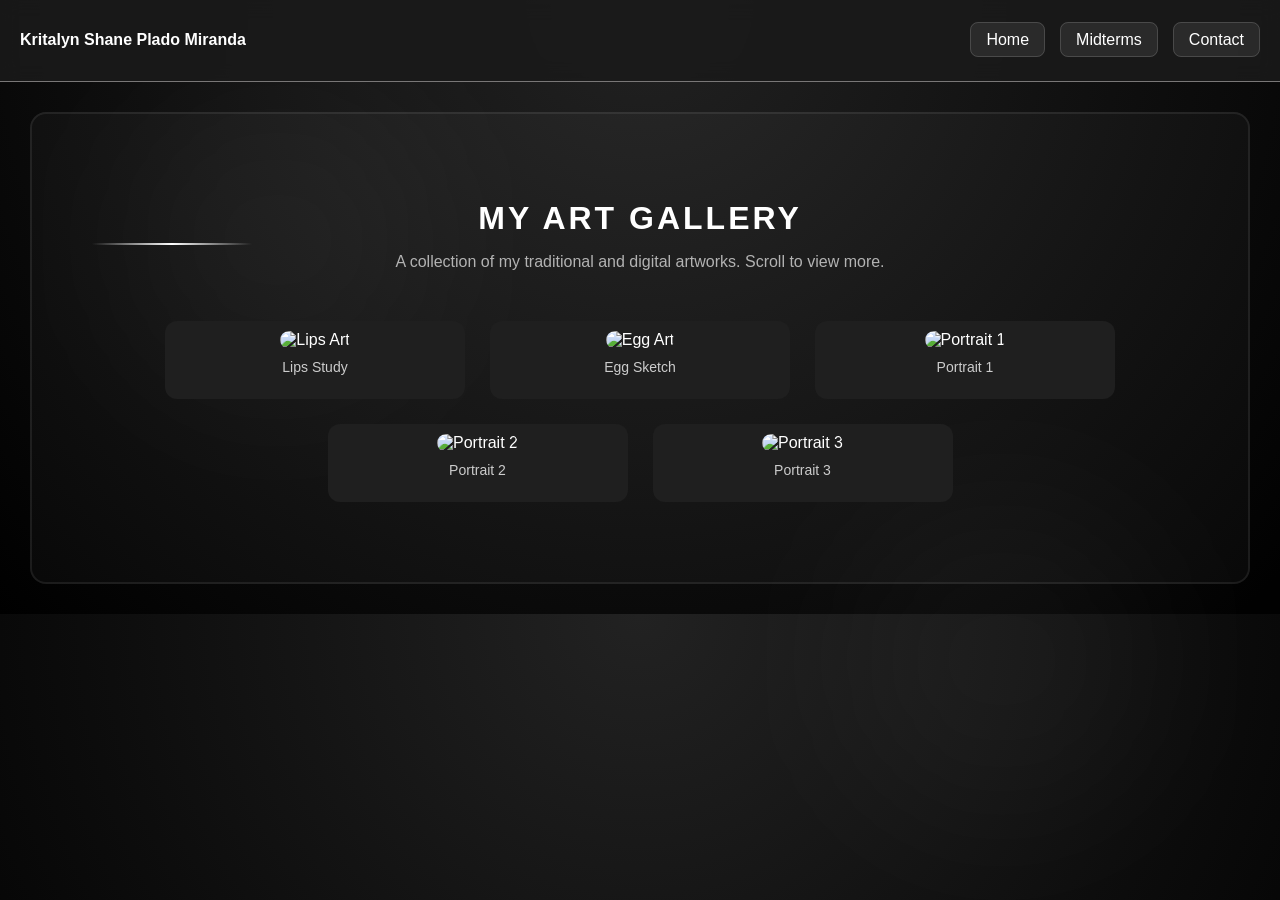
==== art.html @ f17dd1c7 "Add files via upload" ====
<!DOCTYPE html>
<html lang="en">
<head>
    <meta charset="UTF-8">
    <title>My Art | Kritalyn Shane Miranda</title>
    <link rel="stylesheet" href="style.css">
</head>

<body>

<nav>
    <h4>Kritalyn Shane Plado Miranda</h4>
    <ul>
        <li><a href="index.html#home">Home</a></li>
        <li><a href="index.html#projects">Midterms</a></li>
        <li><a href="index.html#contact">Contact</a></li>
    </ul>
</nav>

<!-- ART SECTION -->
<section id="art">
    <h2>MY ART GALLERY</h2>

    <p class="art-desc">
        A collection of my traditional and digital artworks. Scroll to view more.
    </p>

    <div class="art-grid">

        <div class="art-card">
            <img src="images/lips.jpg" alt="Lips Art">
            <p>Lips Study</p>
        </div>

        <div class="art-card">
            <img src="images/egg.jpg" alt="Egg Art">
            <p>Egg Sketch</p>
        </div>

        <div class="art-card">
            <img src="images/PortraitHandDrawn1.jpg" alt="Portrait 1">
            <p>Portrait 1</p>
        </div>

        <div class="art-card">
            <img src="images/PortraitHandDrawn2.jpg" alt="Portrait 2">
            <p>Portrait 2</p>
        </div>

        <div class="art-card">
            <img src="images/PortraitHandDrawn3.jpg" alt="Portrait 3">
            <p>Portrait 3</p>
        </div>

    </div>
</section>

</body>
</html>
---- style.css ----
body {
    font-family: Arial;
    background: linear-gradient(to bottom, #0d0d0d, #1a1a1a);
    color: white;
    margin: 0;
}

/* NAVBAR */
nav {
    display: flex;
    justify-content: space-between;
    align-items: center;
    padding: 10px 20px;
    background: rgba(26, 26, 26, 0.9);
    backdrop-filter: blur(10px);
    position: sticky;
    top: 0;
    z-index: 1000;
    border-bottom: 1px solid #797777;
}

.logo {
    display: flex;
    align-items: center;
    gap: 10px;
    font-weight: 600;
}

.logo img {
    width: 32px;
    height: 32px;
    object-fit: cover;
    border-radius: 50%;
}

body {
    font-family: 'Poppins', Arial, sans-serif;  
    background: radial-gradient(circle at top, #222 0%, #0d0d0d 60%, #000 100%);
    color: white;
    margin: 0;
}

nav ul {
    list-style: none;
    display: flex;
    gap: 15px;
    margin: 0;
    padding: 0;
}

nav h4 i {
    margin-right: 10px;
    color: #ffffff;
}

.section-title {
    display: flex;
    align-items: center;
    gap: 10px;
}

.section-title img {
    width: 45px;   /* adjust size here */
    height: 45px;
    border-radius: 50%;

    object-fit: cover;
}

nav a {
    color: white;
    text-decoration: none;
    background: rgba(255, 255, 255, 0.08);
    padding: 8px 15px;
    border-radius: 8px;
    border: 1px solid rgba(255, 255, 255, 0.15);
    transition: 0.3s ease;
    font-weight: 500;
}

nav a:hover {
    background: #555;
}

.logo {
    display: flex;
    align-items: center;
    gap: 10px;
}

.logo-icon {
    width: 32px;
    height: 32px;
    display: flex;
    align-items: center;
    justify-content: center;

    background: rgba(255,255,255,0.1);
    border: 1px solid rgba(255,255,255,0.2);
    border-radius: 50%;
}

/* PROFILE */
.profile {
    width: 500px;
    height: 350px;
    border-radius: 15px;
    object-fit: cover;
    display: block;
    margin: 30px auto;
    border: 5px solid #333;
    box-shadow: 0 0 25px rgba(155, 153, 153, 0.506);
    transition: transform 0.3s;
}

.profile:hover {
    transform: scale(1.05);
}

/* SECTIONS */
section {
    padding: 50px;
}

/* HEADERS */
h2 {
    text-align: left;
    font-size: 32px;
    letter-spacing: 3px;
    margin-bottom: 30px;
    color: #ffffff;
    position: relative;
}

h2::after {
    content: "";
    width: 160px;
    background: linear-gradient(to right, transparent, #fff, transparent);
    height: 2px;
    position: absolute;
    left: 0;
    bottom: -8px;
}

h2 i {
    margin-right: 10px;
    color: #ffffff;
    text-shadow: 0 0 8px rgba(255,255,255,0.3);
}

/* CARDS */
.card {
    background: rgba(31, 31, 31, 0.8);
    backdrop-filter: blur(10px);
    padding: 20px;
    margin-top: 20px;
    border-radius: 12px;
    border: 1px solid rgba(255,255,255,0.08);
    transition: transform 0.3s, box-shadow 0.3s;
}

.card:hover {
    transform: translateY(-8px);
    box-shadow: 0 10px 25px rgba(255,255,255,0.1);
}

.card p {
    color: #b3b3b3;
}

/* BUTTON */
.btn {
    display: inline-block;
    margin-top: 15px;
    padding: 8px 15px;

    color: white;
    text-decoration: none;

    background: rgba(255, 255, 255, 0.08);
    border: 1px solid rgba(198, 198, 198, 0.626);

    border-radius: 8px;

    transition: 0.3s ease;
    font-weight: 500;
}

.btn:hover {
    background: rgba(255, 255, 255, 0.18);
    border: 1px solid rgba(255, 255, 255, 0.35);

    transform: translateY(-2px);
    box-shadow: 0 4px 15px rgba(255, 255, 255, 0.08);
}

/* CONTACT */
.contact-item {
    display: flex;
    align-items: center;
    gap: 10px;
    margin: 10px 0;
}

.contact-item img {
    width: 25px;
    height: 25px;
}

.contact-item a {
    color: #ccc;
    text-decoration: none;
}

.contact-item a:hover {
    color: white;
    text-decoration: underline;
}

/* SMOOTH SCROLL */
html {
    scroll-behavior: smooth;
}

/* FADE ANIMATION */
@keyframes fadeUp {
    from {
        opacity: 0;
        transform: translateY(20px);
    }
    to {
        opacity: 1;
        transform: translateY(0);
    }
}

section {
    padding: 60px;
    margin: 30px;
    background: rgba(255,255,255,0.03);
    border: 2px solid rgba(255,255,255,0.08);
    border-radius: 16px;
}

/*ART*/

#art h2 {
    text-align: center;
    margin-bottom: 10px;
}

.art-desc {
    text-align: center;
    color: #b3b3b3;
    margin-bottom: 30px;
}

.art-grid {
    display: flex;
    flex-wrap: wrap;
    justify-content: center;
    gap: 25px;
    padding: 20px;
}

.art-card {
    background: #1f1f1f;
    padding: 10px;
    border-radius: 12px;
    text-align: center;
    width: 280px;
    transition: transform 0.3s;
}

.art-card img {
    width: 100%;
    height: 300px;
    object-fit: cover;
    border-radius: 10px;
    transition: transform 0.3s ease;
}

.art-card:hover {
    transform: translateY(-8px);
}

.art-card img:hover {
    transform: scale(1.05);
}

.art-card p {
    margin-top: 10px;
    color: #ccc;
    font-size: 14px;
}

body::before,
body::after {
    content: "";
    position: fixed;
    width: 300px;
    height: 300px;
    background: rgba(255,255,255,0.05);
    filter: blur(100px);
    z-index: -1;
    border-radius: 50%;
}

body::before {
    top: 10%;
    left: 10%;
}

body::after {
    bottom: 10%;
    right: 10%;
}
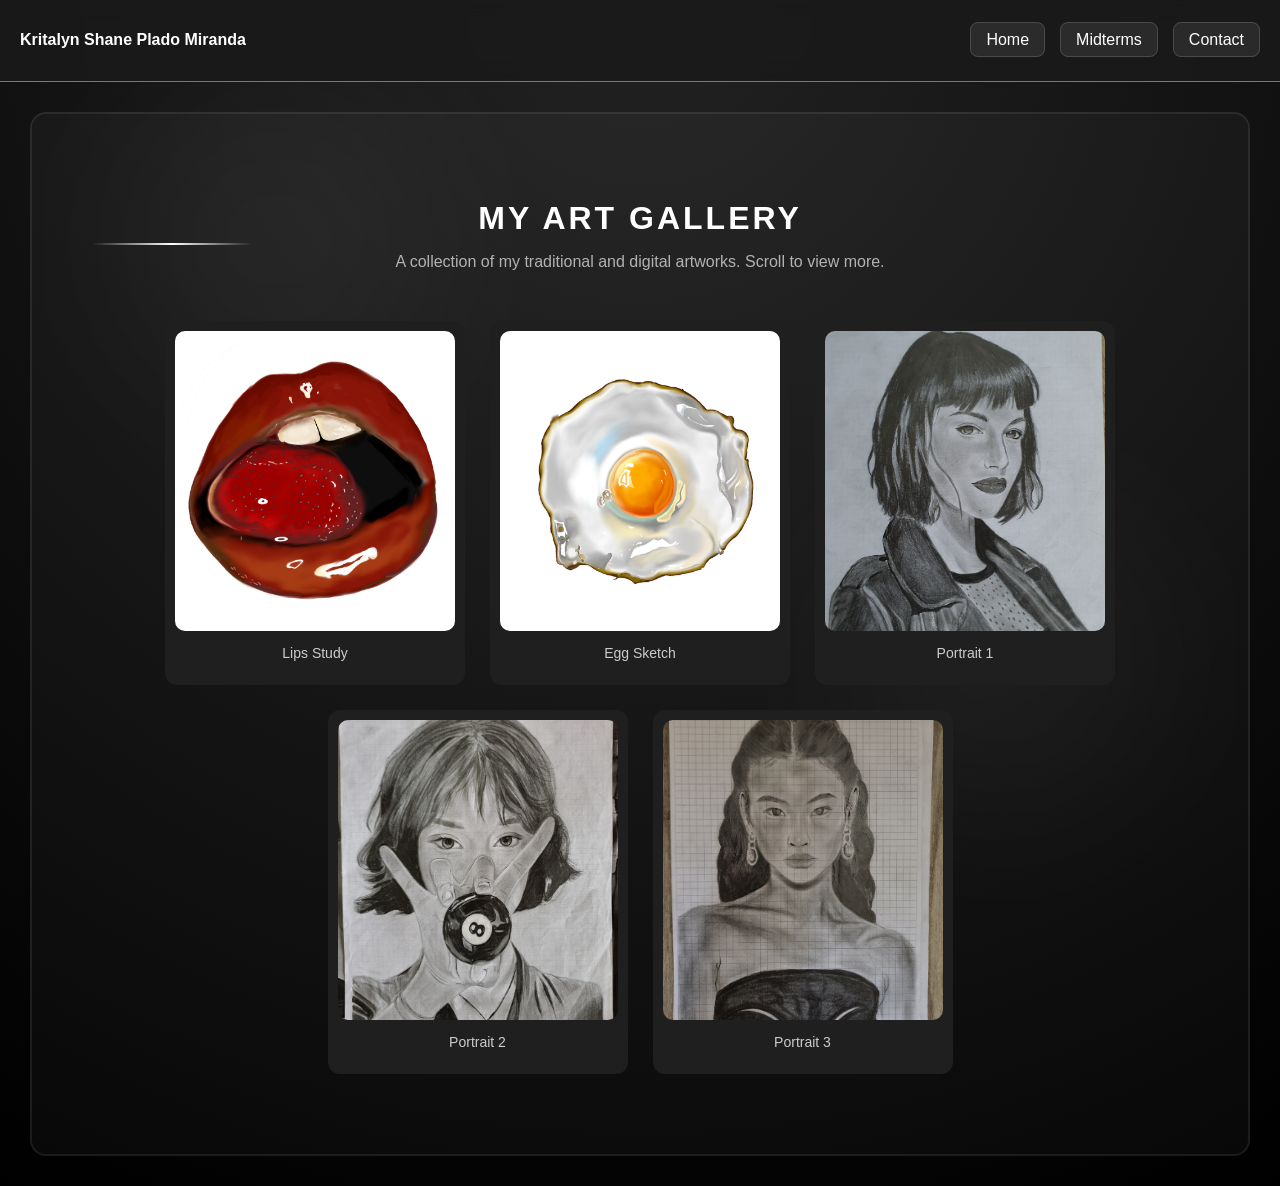
==== commit 38d5d1a8: "Update art.html" ====
--- a/art.html
+++ b/art.html
@@ -28,27 +28,27 @@
     <div class="art-grid">
 
         <div class="art-card">
-            <img src="images/lips.jpg" alt="Lips Art">
+            <img src="lips.jpg" alt="Lips Art">
             <p>Lips Study</p>
         </div>
 
         <div class="art-card">
-            <img src="images/egg.jpg" alt="Egg Art">
+            <img src="egg.jpg" alt="Egg Art">
             <p>Egg Sketch</p>
         </div>
 
         <div class="art-card">
-            <img src="images/PortraitHandDrawn1.jpg" alt="Portrait 1">
+            <img src="PortraitHandDrawn1.jpg" alt="Portrait 1">
             <p>Portrait 1</p>
         </div>
 
         <div class="art-card">
-            <img src="images/PortraitHandDrawn2.jpg" alt="Portrait 2">
+            <img src="PortraitHandDrawn2.jpg" alt="Portrait 2">
             <p>Portrait 2</p>
         </div>
 
         <div class="art-card">
-            <img src="images/PortraitHandDrawn3.jpg" alt="Portrait 3">
+            <img src="PortraitHandDrawn3.jpg" alt="Portrait 3">
             <p>Portrait 3</p>
         </div>
 
@@ -56,4 +56,4 @@
 </section>
 
 </body>
-</html>+</html>
